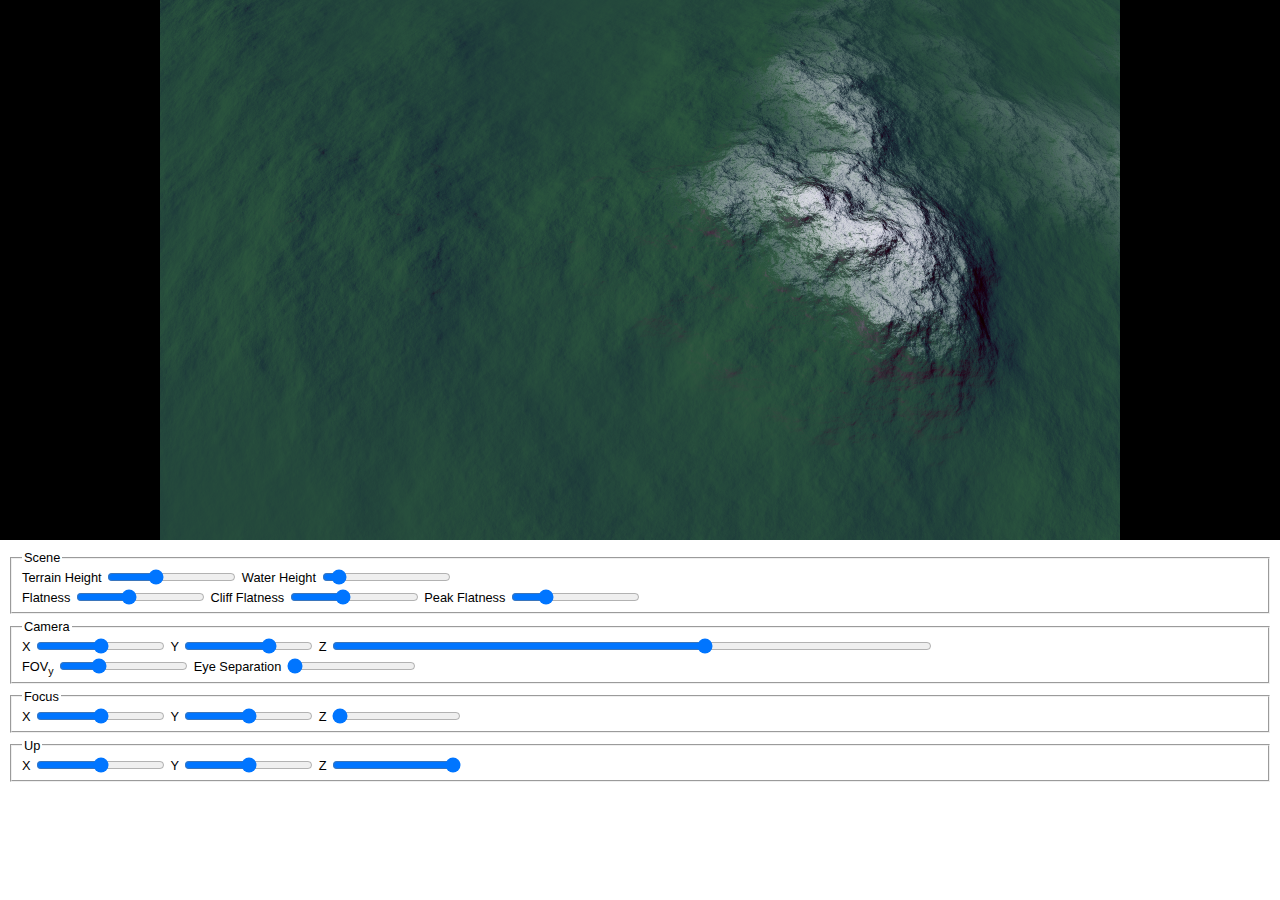
==== experiment/mountains/index.html @ f0439357 "Experiment with terrain rendering, improve animation representation" ====
<!DOCTYPE html>
<html lang="en">
  <head>
    <title>Raycast Mountains</title>
    <link rel="stylesheet" href="../../src/style.css" />
    <script src="../../src/lib/util.js"></script>
    <script src="../../src/lib/math.js"></script>
    <script src="../../src/lib/animation.js"></script>
    <script src="../../src/lib/gl.js"></script>
    <script src="../../src/lib/ui.js"></script>
    <script src="./Renderer.js"></script>
    <script src="../../src/lib/HashWatch.js"></script>

    <script src="./index.js"></script>
  </head>
  <body>
    <section class="output">
      <canvas id="output"></canvas>
    </section>
    <form action="#">
      <fieldset hidden>
        <legend>Animation</legend>
        <label>Time <input name="time" type="range" value="35" min="0" max="40" step="any" /></label>
        <button type="button" id="preview">Preview</button>
        <button type="button" id="play">Play</button>
        <button type="button" id="record" hidden>Record</button>
      </fieldset>
      <fieldset>
        <legend>Scene</legend>
        <label>Terrain Height <input name="trace" type="range" value="1.8" min="0" max="5" step="any" /></label>
        <label>Water Height <input name="fog" type="range" value="0.25" min="0" max="3" step="any" /></label>
        <br />
        <label>Flatness <input name="gamma" type="range" value="4.0" min="0" max="10" step="any" /></label>
        <label>Cliff Flatness <input name="saturation" type="range" value="0.4" min="0" max="1" step="any" /></label>
        <label>Peak Flatness <input name="dustopacity" type="range" value="0.1" min="-0.5" max="2" step="any" /></label>
        <label hidden>Reflectivity <input name="dustreflectivity" type="range" value="0.9" min="0" max="2" step="any" /></label>
        <label hidden><input name="grid" type="checkbox" /> Grid</label>
      </fieldset>
      <fieldset hidden>
        <legend>Light Cluster</legend>
        <label>X <input name="lightCx" type="range" value="0" min="-5" max="5" step="any" data-target="light-group" /></label>
        <label>Y <input name="lightCy" type="range" value="-0.675" min="-5" max="5" step="any" data-target="light-group" /></label>
        <label>&theta;<sub>R</sub> <input name="lightCa1" type="range" value="23.4" min="0" max="90" step="any" data-target="light-group" /></label>
        <label>&theta;<sub>B</sub> <input name="lightCa2" type="range" value="30.5" min="0" max="90" step="any" data-target="light-group" /></label>
        <br />
        <label>R <input name="lightCr" type="range" value="1" min="0" max="1" step="any" data-target="light-group" /></label>
        <label>G <input name="lightCg" type="range" value="1" min="0" max="1" step="any" data-target="light-group" /></label>
        <label>B <input name="lightCb" type="range" value="1" min="0" max="1" step="any" data-target="light-group" /></label>
        <label>Exposure <input name="lightCe" type="range" value="25" min="0" max="100" step="any" data-target="light-group" /></label>
        <br />
        <label>Follow Stencil <input name="lightFollow" type="range" value="0.8" min="0" max="1" step="any" /></label>
        <label>Count <input name="lightN" type="range" value="5" min="0" max="9" step="1" data-target="light-group" /></label>
        <details>
          <summary>Custom</summary>
          <fieldset>
            <legend><label><input name="light1" type="checkbox" checked /> Light 1</label></legend>
            <label>X <input name="light1x" type="range" value="0" min="-5" max="5" step="any" /></label>
            <label>Y <input name="light1y" type="range" value="0" min="-5" max="5" step="any" /></label>
            <label>&theta; <input name="light1a" type="range" value="0" min="0" max="90" step="any" /></label>
            <br />
            <label>R <input name="light1r" type="range" value="0" min="0" max="100" step="any" /></label>
            <label>G <input name="light1g" type="range" value="0" min="0" max="100" step="any" /></label>
            <label>B <input name="light1b" type="range" value="0" min="0" max="100" step="any" /></label>
            <span id="light1c" class="col"></span>
          </fieldset>
          <fieldset>
            <legend><label><input name="light2" type="checkbox" checked /> Light 2</label></legend>
            <label>X <input name="light2x" type="range" value="0" min="-5" max="5" step="any" /></label>
            <label>Y <input name="light2y" type="range" value="0" min="-5" max="5" step="any" /></label>
            <label>&theta; <input name="light2a" type="range" value="0" min="0" max="90" step="any" /></label>
            <br />
            <label>R <input name="light2r" type="range" value="0" min="0" max="100" step="any" /></label>
            <label>G <input name="light2g" type="range" value="0" min="0" max="100" step="any" /></label>
            <label>B <input name="light2b" type="range" value="0" min="0" max="100" step="any" /></label>
            <span id="light2c" class="col"></span>
          </fieldset>
          <fieldset>
            <legend><label><input name="light3" type="checkbox" checked /> Light 3</label></legend>
            <label>X <input name="light3x" type="range" value="0" min="-5" max="5" step="any" /></label>
            <label>Y <input name="light3y" type="range" value="0" min="-5" max="5" step="any" /></label>
            <label>&theta; <input name="light3a" type="range" value="0" min="0" max="90" step="any" /></label>
            <br />
            <label>R <input name="light3r" type="range" value="0" min="0" max="100" step="any" /></label>
            <label>G <input name="light3g" type="range" value="0" min="0" max="100" step="any" /></label>
            <label>B <input name="light3b" type="range" value="0" min="0" max="100" step="any" /></label>
            <span id="light3c" class="col"></span>
          </fieldset>
          <fieldset>
            <legend><label><input name="light4" type="checkbox" checked /> Light 4</label></legend>
            <label>X <input name="light4x" type="range" value="0" min="-5" max="5" step="any" /></label>
            <label>Y <input name="light4y" type="range" value="0" min="-5" max="5" step="any" /></label>
            <label>&theta; <input name="light4a" type="range" value="0" min="0" max="90" step="any" /></label>
            <br />
            <label>R <input name="light4r" type="range" value="0" min="0" max="100" step="any" /></label>
            <label>G <input name="light4g" type="range" value="0" min="0" max="100" step="any" /></label>
            <label>B <input name="light4b" type="range" value="0" min="0" max="100" step="any" /></label>
            <span id="light4c" class="col"></span>
          </fieldset>
          <fieldset>
            <legend><label><input name="light5" type="checkbox" checked /> Light 5</label></legend>
            <label>X <input name="light5x" type="range" value="0" min="-5" max="5" step="any" /></label>
            <label>Y <input name="light5y" type="range" value="0" min="-5" max="5" step="any" /></label>
            <label>&theta; <input name="light5a" type="range" value="0" min="0" max="90" step="any" /></label>
            <br />
            <label>R <input name="light5r" type="range" value="0" min="0" max="100" step="any" /></label>
            <label>G <input name="light5g" type="range" value="0" min="0" max="100" step="any" /></label>
            <label>B <input name="light5b" type="range" value="0" min="0" max="100" step="any" /></label>
            <span id="light5c" class="col"></span>
          </fieldset>
          <fieldset>
            <legend><label><input name="light6" type="checkbox" checked /> Light 6</label></legend>
            <label>X <input name="light6x" type="range" value="0" min="-5" max="5" step="any" /></label>
            <label>Y <input name="light6y" type="range" value="0" min="-5" max="5" step="any" /></label>
            <label>&theta; <input name="light6a" type="range" value="0" min="0" max="90" step="any" /></label>
            <br />
            <label>R <input name="light6r" type="range" value="0" min="0" max="100" step="any" /></label>
            <label>G <input name="light6g" type="range" value="0" min="0" max="100" step="any" /></label>
            <label>B <input name="light6b" type="range" value="0" min="0" max="100" step="any" /></label>
            <span id="light6c" class="col"></span>
          </fieldset>
          <fieldset>
            <legend><label><input name="light7" type="checkbox" checked /> Light 7</label></legend>
            <label>X <input name="light7x" type="range" value="0" min="-5" max="5" step="any" /></label>
            <label>Y <input name="light7y" type="range" value="0" min="-5" max="5" step="any" /></label>
            <label>&theta; <input name="light7a" type="range" value="0" min="0" max="90" step="any" /></label>
            <br />
            <label>R <input name="light7r" type="range" value="0" min="0" max="100" step="any" /></label>
            <label>G <input name="light7g" type="range" value="0" min="0" max="100" step="any" /></label>
            <label>B <input name="light7b" type="range" value="0" min="0" max="100" step="any" /></label>
            <span id="light7c" class="col"></span>
          </fieldset>
          <fieldset>
            <legend><label><input name="light8" type="checkbox" checked /> Light 8</label></legend>
            <label>X <input name="light8x" type="range" value="0" min="-5" max="5" step="any" /></label>
            <label>Y <input name="light8y" type="range" value="0" min="-5" max="5" step="any" /></label>
            <label>&theta; <input name="light8a" type="range" value="0" min="0" max="90" step="any" /></label>
            <br />
            <label>R <input name="light8r" type="range" value="0" min="0" max="100" step="any" /></label>
            <label>G <input name="light8g" type="range" value="0" min="0" max="100" step="any" /></label>
            <label>B <input name="light8b" type="range" value="0" min="0" max="100" step="any" /></label>
            <span id="light8c" class="col"></span>
          </fieldset>
          <fieldset>
            <legend><label><input name="light9" type="checkbox" checked /> Light 9</label></legend>
            <label>X <input name="light9x" type="range" value="0" min="-5" max="5" step="any" /></label>
            <label>Y <input name="light9y" type="range" value="0" min="-5" max="5" step="any" /></label>
            <label>&theta; <input name="light9a" type="range" value="0" min="0" max="90" step="any" /></label>
            <br />
            <label>R <input name="light9r" type="range" value="0" min="0" max="100" step="any" /></label>
            <label>G <input name="light9g" type="range" value="0" min="0" max="100" step="any" /></label>
            <label>B <input name="light9b" type="range" value="0" min="0" max="100" step="any" /></label>
            <span id="light9c" class="col"></span>
          </fieldset>
        </details>
      </fieldset>
      <fieldset>
        <legend>Camera</legend>
        <label>X <input name="camerax" type="range" value="0" min="-5" max="5" step="any" /></label>
        <label>Y <input name="cameray" type="range" value="1.75" min="-5" max="5" step="any" /></label>
        <label>Z <input name="cameraz" type="range" value="2.5" min="0" max="4" step="any" style="width: 600px" /></label>
        <br />
        <label>FOV<sub>y</sub> <input name="fovy" type="range" value="50" min="0" max="180" step="any" /></label>
        <label>Eye Separation <input name="eyesep" type="range" value="0" min="0" max="0.1" step="any" /></label>
      </fieldset>
      <fieldset>
        <legend>Focus</legend>
        <label>X <input name="focusx" type="range" value="0" min="-2" max="2" step="any" /></label>
        <label>Y <input name="focusy" type="range" value="0" min="-2" max="2" step="any" /></label>
        <label>Z <input name="focusz" type="range" value="0" min="0" max="2" step="any" /></label>
        <br />
        <label hidden>Follow Stencil <input name="focusFollow" type="range" value="1" min="0" max="1" step="any" /></label>
      </fieldset>
      <fieldset>
        <legend>Up</legend>
        <label>X <input name="upx" type="range" value="0" min="-1" max="1" step="any" /></label>
        <label>Y <input name="upy" type="range" value="0" min="-1" max="1" step="any" /></label>
        <label>Z <input name="upz" type="range" value="1" min="-1" max="1" step="any" /></label>
      </fieldset>
    </form>
  </body>
</html>
---- src/style.css ----
body {
  margin: 0;
  padding: 0;
  font: 0.8rem sans-serif;
}

.output {
  background: black;
}

.output canvas {
  display: block;
  margin: 0 auto;
  height: 540px;
}

form {
  margin: 10px;
}

fieldset {
  margin: 5px 0;
  padding: 2px 10px 5px;
}

label {
  white-space: nowrap;
}

details {
  margin-top: 5px;
}

summary {
  cursor: pointer;
}

input[type=range] {
  vertical-align: -3px;
}

input[name=time] {
  width: 500px;
}

.col {
  display: inline-block;
  width: 1em;
  height: 1em;
  border-radius: 100%;
  box-shadow: 0 0 1px #000000;
  vertical-align: -1px;
}
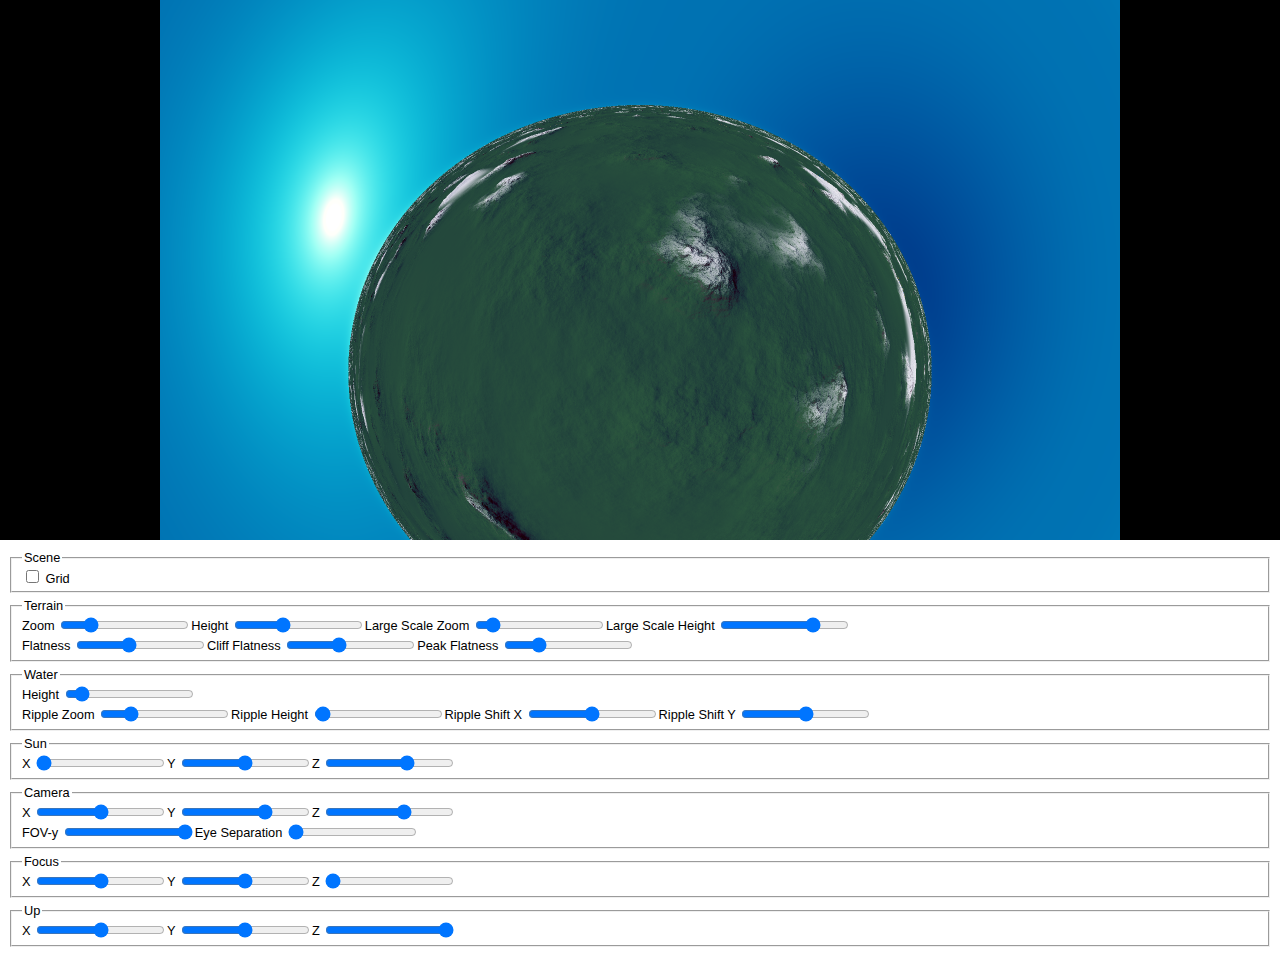
==== commit 8a7c65b3: "Customisation options for mountains, various improvements" ====
--- a/experiment/mountains/index.html
+++ b/experiment/mountains/index.html
@@ -7,7 +7,7 @@
     <script src="../../src/lib/math.js"></script>
     <script src="../../src/lib/animation.js"></script>
     <script src="../../src/lib/gl.js"></script>
-    <script src="../../src/lib/ui.js"></script>
+    <script src="./ui.js"></script>
     <script src="./Renderer.js"></script>
     <script src="../../src/lib/HashWatch.js"></script>
 
@@ -17,165 +17,5 @@
     <section class="output">
       <canvas id="output"></canvas>
     </section>
-    <form action="#">
-      <fieldset hidden>
-        <legend>Animation</legend>
-        <label>Time <input name="time" type="range" value="35" min="0" max="40" step="any" /></label>
-        <button type="button" id="preview">Preview</button>
-        <button type="button" id="play">Play</button>
-        <button type="button" id="record" hidden>Record</button>
-      </fieldset>
-      <fieldset>
-        <legend>Scene</legend>
-        <label>Terrain Height <input name="trace" type="range" value="1.8" min="0" max="5" step="any" /></label>
-        <label>Water Height <input name="fog" type="range" value="0.25" min="0" max="3" step="any" /></label>
-        <br />
-        <label>Flatness <input name="gamma" type="range" value="4.0" min="0" max="10" step="any" /></label>
-        <label>Cliff Flatness <input name="saturation" type="range" value="0.4" min="0" max="1" step="any" /></label>
-        <label>Peak Flatness <input name="dustopacity" type="range" value="0.1" min="-0.5" max="2" step="any" /></label>
-        <label hidden>Reflectivity <input name="dustreflectivity" type="range" value="0.9" min="0" max="2" step="any" /></label>
-        <label hidden><input name="grid" type="checkbox" /> Grid</label>
-      </fieldset>
-      <fieldset hidden>
-        <legend>Light Cluster</legend>
-        <label>X <input name="lightCx" type="range" value="0" min="-5" max="5" step="any" data-target="light-group" /></label>
-        <label>Y <input name="lightCy" type="range" value="-0.675" min="-5" max="5" step="any" data-target="light-group" /></label>
-        <label>&theta;<sub>R</sub> <input name="lightCa1" type="range" value="23.4" min="0" max="90" step="any" data-target="light-group" /></label>
-        <label>&theta;<sub>B</sub> <input name="lightCa2" type="range" value="30.5" min="0" max="90" step="any" data-target="light-group" /></label>
-        <br />
-        <label>R <input name="lightCr" type="range" value="1" min="0" max="1" step="any" data-target="light-group" /></label>
-        <label>G <input name="lightCg" type="range" value="1" min="0" max="1" step="any" data-target="light-group" /></label>
-        <label>B <input name="lightCb" type="range" value="1" min="0" max="1" step="any" data-target="light-group" /></label>
-        <label>Exposure <input name="lightCe" type="range" value="25" min="0" max="100" step="any" data-target="light-group" /></label>
-        <br />
-        <label>Follow Stencil <input name="lightFollow" type="range" value="0.8" min="0" max="1" step="any" /></label>
-        <label>Count <input name="lightN" type="range" value="5" min="0" max="9" step="1" data-target="light-group" /></label>
-        <details>
-          <summary>Custom</summary>
-          <fieldset>
-            <legend><label><input name="light1" type="checkbox" checked /> Light 1</label></legend>
-            <label>X <input name="light1x" type="range" value="0" min="-5" max="5" step="any" /></label>
-            <label>Y <input name="light1y" type="range" value="0" min="-5" max="5" step="any" /></label>
-            <label>&theta; <input name="light1a" type="range" value="0" min="0" max="90" step="any" /></label>
-            <br />
-            <label>R <input name="light1r" type="range" value="0" min="0" max="100" step="any" /></label>
-            <label>G <input name="light1g" type="range" value="0" min="0" max="100" step="any" /></label>
-            <label>B <input name="light1b" type="range" value="0" min="0" max="100" step="any" /></label>
-            <span id="light1c" class="col"></span>
-          </fieldset>
-          <fieldset>
-            <legend><label><input name="light2" type="checkbox" checked /> Light 2</label></legend>
-            <label>X <input name="light2x" type="range" value="0" min="-5" max="5" step="any" /></label>
-            <label>Y <input name="light2y" type="range" value="0" min="-5" max="5" step="any" /></label>
-            <label>&theta; <input name="light2a" type="range" value="0" min="0" max="90" step="any" /></label>
-            <br />
-            <label>R <input name="light2r" type="range" value="0" min="0" max="100" step="any" /></label>
-            <label>G <input name="light2g" type="range" value="0" min="0" max="100" step="any" /></label>
-            <label>B <input name="light2b" type="range" value="0" min="0" max="100" step="any" /></label>
-            <span id="light2c" class="col"></span>
-          </fieldset>
-          <fieldset>
-            <legend><label><input name="light3" type="checkbox" checked /> Light 3</label></legend>
-            <label>X <input name="light3x" type="range" value="0" min="-5" max="5" step="any" /></label>
-            <label>Y <input name="light3y" type="range" value="0" min="-5" max="5" step="any" /></label>
-            <label>&theta; <input name="light3a" type="range" value="0" min="0" max="90" step="any" /></label>
-            <br />
-            <label>R <input name="light3r" type="range" value="0" min="0" max="100" step="any" /></label>
-            <label>G <input name="light3g" type="range" value="0" min="0" max="100" step="any" /></label>
-            <label>B <input name="light3b" type="range" value="0" min="0" max="100" step="any" /></label>
-            <span id="light3c" class="col"></span>
-          </fieldset>
-          <fieldset>
-            <legend><label><input name="light4" type="checkbox" checked /> Light 4</label></legend>
-            <label>X <input name="light4x" type="range" value="0" min="-5" max="5" step="any" /></label>
-            <label>Y <input name="light4y" type="range" value="0" min="-5" max="5" step="any" /></label>
-            <label>&theta; <input name="light4a" type="range" value="0" min="0" max="90" step="any" /></label>
-            <br />
-            <label>R <input name="light4r" type="range" value="0" min="0" max="100" step="any" /></label>
-            <label>G <input name="light4g" type="range" value="0" min="0" max="100" step="any" /></label>
-            <label>B <input name="light4b" type="range" value="0" min="0" max="100" step="any" /></label>
-            <span id="light4c" class="col"></span>
-          </fieldset>
-          <fieldset>
-            <legend><label><input name="light5" type="checkbox" checked /> Light 5</label></legend>
-            <label>X <input name="light5x" type="range" value="0" min="-5" max="5" step="any" /></label>
-            <label>Y <input name="light5y" type="range" value="0" min="-5" max="5" step="any" /></label>
-            <label>&theta; <input name="light5a" type="range" value="0" min="0" max="90" step="any" /></label>
-            <br />
-            <label>R <input name="light5r" type="range" value="0" min="0" max="100" step="any" /></label>
-            <label>G <input name="light5g" type="range" value="0" min="0" max="100" step="any" /></label>
-            <label>B <input name="light5b" type="range" value="0" min="0" max="100" step="any" /></label>
-            <span id="light5c" class="col"></span>
-          </fieldset>
-          <fieldset>
-            <legend><label><input name="light6" type="checkbox" checked /> Light 6</label></legend>
-            <label>X <input name="light6x" type="range" value="0" min="-5" max="5" step="any" /></label>
-            <label>Y <input name="light6y" type="range" value="0" min="-5" max="5" step="any" /></label>
-            <label>&theta; <input name="light6a" type="range" value="0" min="0" max="90" step="any" /></label>
-            <br />
-            <label>R <input name="light6r" type="range" value="0" min="0" max="100" step="any" /></label>
-            <label>G <input name="light6g" type="range" value="0" min="0" max="100" step="any" /></label>
-            <label>B <input name="light6b" type="range" value="0" min="0" max="100" step="any" /></label>
-            <span id="light6c" class="col"></span>
-          </fieldset>
-          <fieldset>
-            <legend><label><input name="light7" type="checkbox" checked /> Light 7</label></legend>
-            <label>X <input name="light7x" type="range" value="0" min="-5" max="5" step="any" /></label>
-            <label>Y <input name="light7y" type="range" value="0" min="-5" max="5" step="any" /></label>
-            <label>&theta; <input name="light7a" type="range" value="0" min="0" max="90" step="any" /></label>
-            <br />
-            <label>R <input name="light7r" type="range" value="0" min="0" max="100" step="any" /></label>
-            <label>G <input name="light7g" type="range" value="0" min="0" max="100" step="any" /></label>
-            <label>B <input name="light7b" type="range" value="0" min="0" max="100" step="any" /></label>
-            <span id="light7c" class="col"></span>
-          </fieldset>
-          <fieldset>
-            <legend><label><input name="light8" type="checkbox" checked /> Light 8</label></legend>
-            <label>X <input name="light8x" type="range" value="0" min="-5" max="5" step="any" /></label>
-            <label>Y <input name="light8y" type="range" value="0" min="-5" max="5" step="any" /></label>
-            <label>&theta; <input name="light8a" type="range" value="0" min="0" max="90" step="any" /></label>
-            <br />
-            <label>R <input name="light8r" type="range" value="0" min="0" max="100" step="any" /></label>
-            <label>G <input name="light8g" type="range" value="0" min="0" max="100" step="any" /></label>
-            <label>B <input name="light8b" type="range" value="0" min="0" max="100" step="any" /></label>
-            <span id="light8c" class="col"></span>
-          </fieldset>
-          <fieldset>
-            <legend><label><input name="light9" type="checkbox" checked /> Light 9</label></legend>
-            <label>X <input name="light9x" type="range" value="0" min="-5" max="5" step="any" /></label>
-            <label>Y <input name="light9y" type="range" value="0" min="-5" max="5" step="any" /></label>
-            <label>&theta; <input name="light9a" type="range" value="0" min="0" max="90" step="any" /></label>
-            <br />
-            <label>R <input name="light9r" type="range" value="0" min="0" max="100" step="any" /></label>
-            <label>G <input name="light9g" type="range" value="0" min="0" max="100" step="any" /></label>
-            <label>B <input name="light9b" type="range" value="0" min="0" max="100" step="any" /></label>
-            <span id="light9c" class="col"></span>
-          </fieldset>
-        </details>
-      </fieldset>
-      <fieldset>
-        <legend>Camera</legend>
-        <label>X <input name="camerax" type="range" value="0" min="-5" max="5" step="any" /></label>
-        <label>Y <input name="cameray" type="range" value="1.75" min="-5" max="5" step="any" /></label>
-        <label>Z <input name="cameraz" type="range" value="2.5" min="0" max="4" step="any" style="width: 600px" /></label>
-        <br />
-        <label>FOV<sub>y</sub> <input name="fovy" type="range" value="50" min="0" max="180" step="any" /></label>
-        <label>Eye Separation <input name="eyesep" type="range" value="0" min="0" max="0.1" step="any" /></label>
-      </fieldset>
-      <fieldset>
-        <legend>Focus</legend>
-        <label>X <input name="focusx" type="range" value="0" min="-2" max="2" step="any" /></label>
-        <label>Y <input name="focusy" type="range" value="0" min="-2" max="2" step="any" /></label>
-        <label>Z <input name="focusz" type="range" value="0" min="0" max="2" step="any" /></label>
-        <br />
-        <label hidden>Follow Stencil <input name="focusFollow" type="range" value="1" min="0" max="1" step="any" /></label>
-      </fieldset>
-      <fieldset>
-        <legend>Up</legend>
-        <label>X <input name="upx" type="range" value="0" min="-1" max="1" step="any" /></label>
-        <label>Y <input name="upy" type="range" value="0" min="-1" max="1" step="any" /></label>
-        <label>Z <input name="upz" type="range" value="1" min="-1" max="1" step="any" /></label>
-      </fieldset>
-    </form>
   </body>
 </html>
